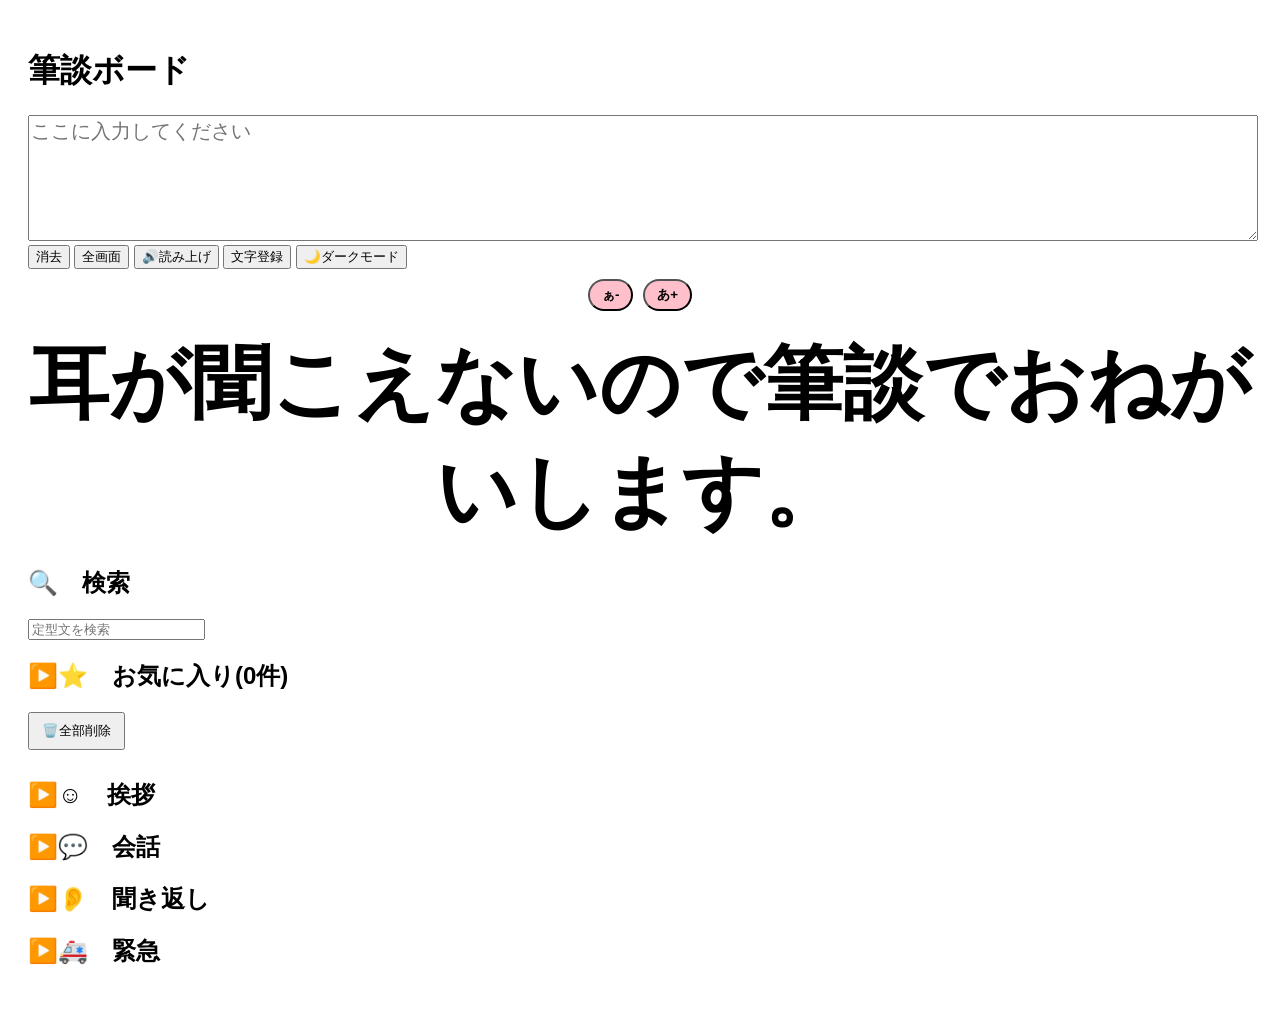
==== index.html @ 1cf75167 "Add files via upload" ====
<!DOCTYPE html>
<html lang="ja">
<head>
    <meta charset="UTF-8">
    <meta name="viewport" content="width=device-width, initial-scale=1.0">
    <title>筆談ボード</title>
    <link rel="stylesheet" href="style.css">
</head>
<body>

    <h1>筆談ボード</h1>

    <textarea id="inputText" placeholder="ここに入力してください"></textarea>
    <div id="topButtons">
    <button id="clearButton">消去</button>
    <button id="fullscreenButton">全画面</button>
    <button id ="speakButton">🔊読み上げ</button>
    <button id="addFavoriteButton">文字登録</button>
    <button id="themeButton">🌙ダークモード</button>
    </div>
    <div class="fontArea">
    <button id = "fontMinusButton" class="fontButton">ぁ-</button>
    <button id = "fontPlusButton" class="fontButton">あ+</button>
    </div>

    <div id="displayText">耳が聞こえないため、筆談でお願いします。</div>

    <h2>🔍　検索</h2>
    <input 
        type="text"
        id="searchInput"
        placeholder="定型文を検索"
    />

    

    <h2 id ="favoriteTitle">▶️⭐　お気に入り</h2>
    <button id="clearFavoritesButton" class="dangerButton">
        🗑️全部削除
    </button>
    <div id="favoriteArea">

    </div>

    <h2 id="grretingTitle">▶️☺️　挨拶</h2>
    <div id="grretingArea">
    <button class="phraseButton grreting">おはようございます</button>
    <button class="phraseButton grreting">こんにちは</button>
    <button class="phraseButton grreting">お疲れ様です</button>
    <button class="phraseButton grreting">ありがとうございます</button>
    </div>

    <h2 id="convarsationTitle">▶️💬　会話</h2>
    <div id="convarsationArea">
    <button class="phraseButton convarsation">はい</button>
    <button class="phraseButton convarsation">いいえ</button>
    <button class="phraseButton convarsation">わかった</button>
    <button class="phraseButton convarsation">わからなかった</button>
    <button class="phraseButton convarsation">すみません</button>
    </div>

    <h2 id="repeatTitle">▶️👂️　聞き返し</h2>
    <div id="repeatArea">
    <button class="phraseButton repeat">ゆっくりお話してください</button>
    <button class="phraseButton repeat">もう一度お願いします</button>
    <button class="phraseButton repeat">このアナウンスは何を言っていますか</button>
    </div>

    <H2 id="emergencyTitle">▶️🚑️　緊急</H2>
    <div id="emergencyArea">
    <button id="helpbutton" class="phraseButton emergency">HELP</button>
    <button class="phraseButton emergency">救急車を呼んでください</button>
    </div>
   
    <script src="script.js"></script>

</body>
</html>
---- style.css ----
body {
    font-family: sans-serif;
    padding: 20px;
}

textarea {
    width: 100%;
    height: 120px;
    font-size: 20px;
}

.topButtons{
    display: flex;
    flex-wrap: wrap;
    gap: 8px;
}

#displayText {
    margin-top: 20px;
    font-size: 80px;
    font-weight: bold;
    text-align: center;
}

.phraseButton{
    font-size: 24px;
    padding: 15px 20px;
    margin: 8px;
    border-radius: 10px;
}

#helpbutton{
    font-size: 50px;
}

.blink{
    animation: blink 0.5s infinite;
    color:red;
}

@keyframes blink {
    0%{
        opacity: 1;
    }

    50%{
        opacity: 0;
    }

    100%{
        opacity: 1;
    }
    
}

.greeting{
    background-color: #99ee99;
}

.convarsation{
    background-color: #87cefa;
}

.repeat{
    background-color: #FFF3a0;
}

.emergency{
    background-color: #FF9999;
}

#displayText{
    white-space: pre-line;
}

h2{
    cursor: pointer;
}

#grretingArea{
    display: none;
}

#convarsationArea{
    display: none;
}

#repeatArea{
    display: none;
}

#emergencyArea{
    display: none;
}

.favoriteItem{
    display: flex;
}

button{
    cursor: pointer;
}
.dangerButton{
    margin-bottom: 10px;
    padding: 8px 12px;
}

.fontButton{
    border-radius: 20px;
    padding: 5px 12px;
    background-color: pink;
    font-weight: bold;
}

.fontArea{
    display: flex;
    justify-content: center;
    gap: 10px;
    margin-top: 10px;
}

.darkMode{
    background-color: #222;
    color: white;
}

.darkMode.textArea{
    background-color: #333;
    color: white;
}

.darkMode.button{
    border: 1px solid #666;
}

.darkMode.displayText{
    color:white;
}

@media (max-width: 768px) {
    body{
        padding: 10px;
    }
    textarea{
        height: 100px;
        font-size: 18px;
    }
    #displayText{
        font-size: 40px;
        word-break: break-word;
    }
    .phraseButton{
        width: 100%;
        font-size: 22px;
        padding: 10px;
    }
    button{
        font-size: 18px;
        padding: 10px;
    }
    .fontButton{
        width: auto;
    }
    #searchInput{
        width: 100%;
        box-sizing: border-box;
    }
    
}
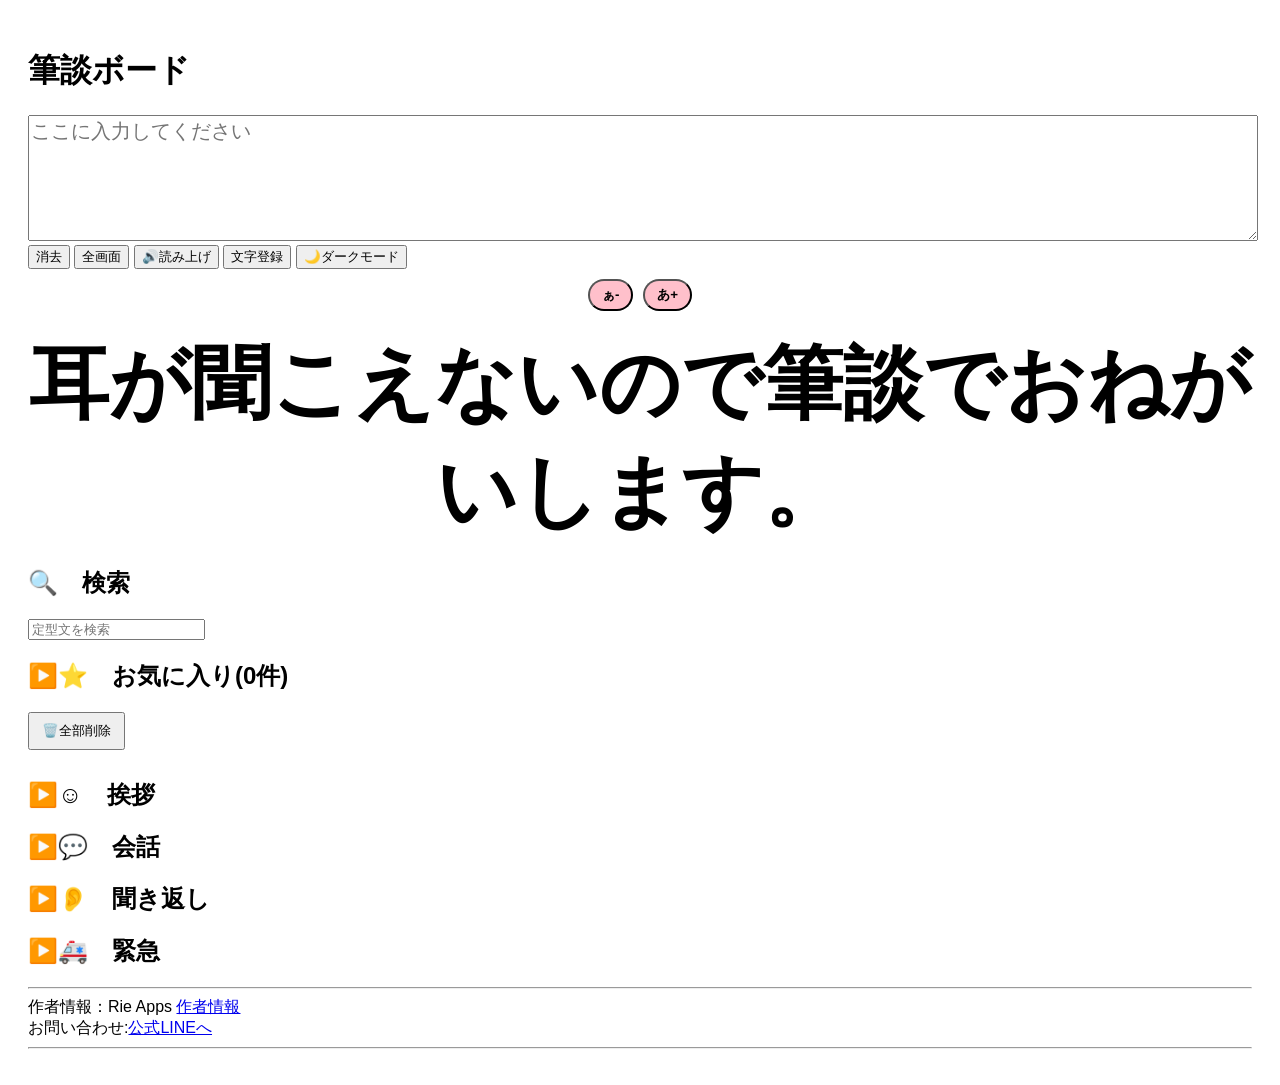
==== commit b36ab549: "Add files via upload" ====
--- a/index.html
+++ b/index.html
@@ -74,5 +74,9 @@
    
     <script src="script.js"></script>
 
+    <hr>
+    作者情報：Rie Apps <a href="https://ri5478yosefu7-web.github.io/hitsudan-board/about.html">作者情報</a><br>
+    お問い合わせ:<a href="https://lin.ee/XVADDzL">公式LINEへ</a>
+    <hr>
 </body>
 </html>
--- a/style.css
+++ b/style.css
@@ -165,5 +165,9 @@
         width: 100%;
         box-sizing: border-box;
     }
+
+hr{
+   border:20px; 
+}
     
 }
